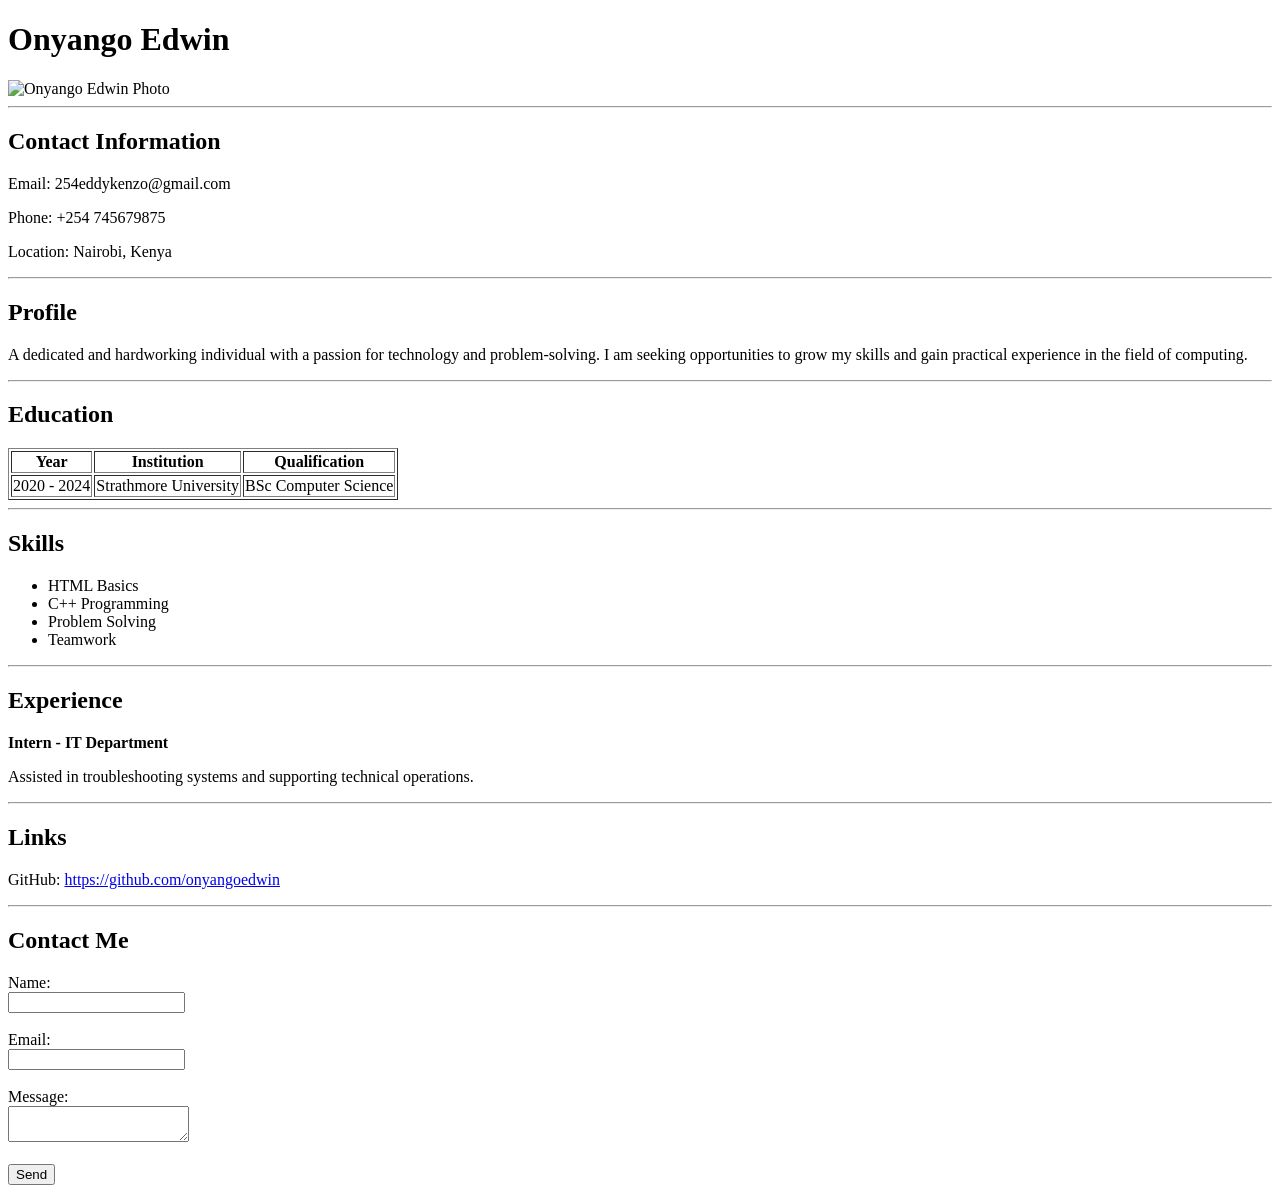
==== Cv.html @ b557a6bf "lab 1.2 CV" ====
<!DOCTYPE html>
<html lang="en">
<head>
    <meta charset="UTF-8">
    <title>Onyango Edwin - CV</title>
</head>
<body>

    <!-- Header Section -->
    <h1>Onyango Edwin</h1>

    <!-- Profile Image (Male) -->
    <img src="https://photos.app.goo.gl/4HDJf3YZWRt7NyGZA" alt="Onyango Edwin Photo" width="150">

    <hr>

    <!-- Contact Information -->
    <h2>Contact Information</h2>
    <p>Email: 254eddykenzo@gmail.com</p>
    <p>Phone: +254 745679875</p>
    <p>Location: Nairobi, Kenya</p>

    <hr>

    <!-- Profile -->
    <h2>Profile</h2>
    <p>
        A dedicated and hardworking individual with a passion for technology and problem-solving.
        I am seeking opportunities to grow my skills and gain practical experience in the field of computing.
    </p>

    <hr>

    <!-- Education -->
    <h2>Education</h2>
    <table border="1">
        <tr>
            <th>Year</th>
            <th>Institution</th>
            <th>Qualification</th>
        </tr>
        <tr>
            <td>2020 - 2024</td>
            <td>Strathmore University</td>
            <td>BSc Computer Science</td>
        </tr>
    </table>

    <hr>

    <!-- Skills -->
    <h2>Skills</h2>
    <ul>
        <li>HTML Basics</li>
        <li>C++ Programming</li>
        <li>Problem Solving</li>
        <li>Teamwork</li>
    </ul>

    <hr>

    <!-- Experience -->
    <h2>Experience</h2>
    <p><strong>Intern - IT Department</strong></p>
    <p>Assisted in troubleshooting systems and supporting technical operations.</p>

    <hr>

    <!-- Links -->
    <h2>Links</h2>
    <p>
        GitHub: <a href="#">https://github.com/onyangoedwin</a>
    </p>

    <hr>

    <!-- Simple Form (Bonus) -->
    <h2>Contact Me</h2>
    <form>
        Name: <br>
        <input type="text" name="name"><br><br>

        Email: <br>
        <input type="email" name="email"><br><br>

        Message: <br>
        <textarea name="message"></textarea><br><br>

        <input type="submit" value="Send">
    </form>

</body>
</html>
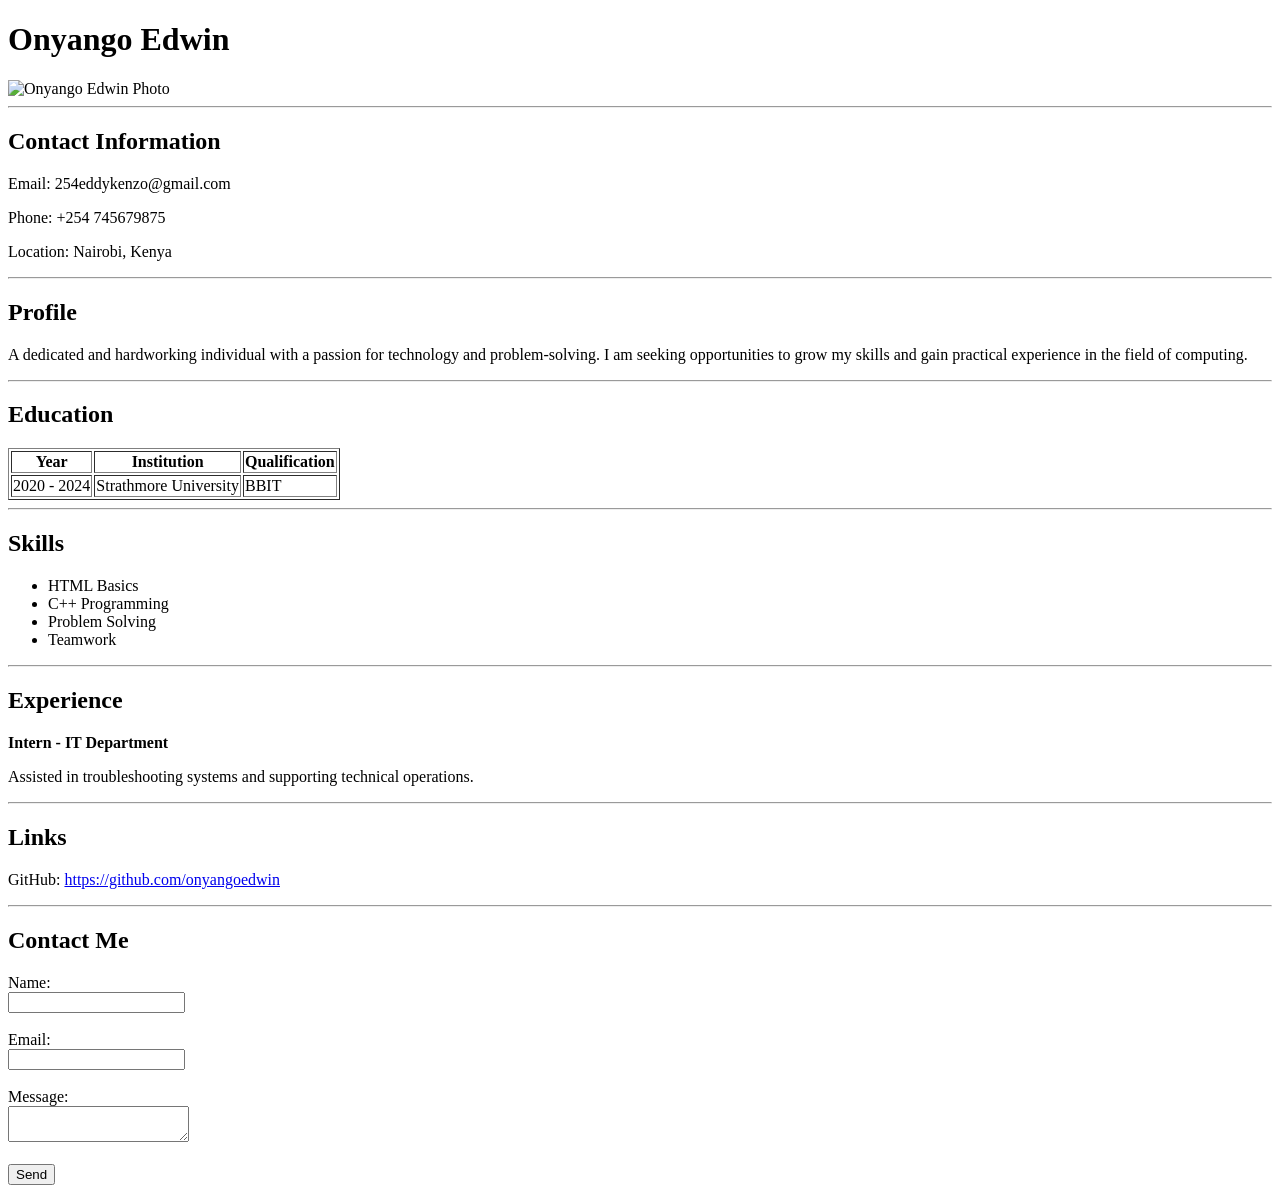
==== commit 54d31183: "Lab 1.3_CV" ====
--- a/Cv.html
+++ b/Cv.html
@@ -42,7 +42,7 @@
         <tr>
             <td>2020 - 2024</td>
             <td>Strathmore University</td>
-            <td>BSc Computer Science</td>
+            <td>BBIT</td>
         </tr>
     </table>
 
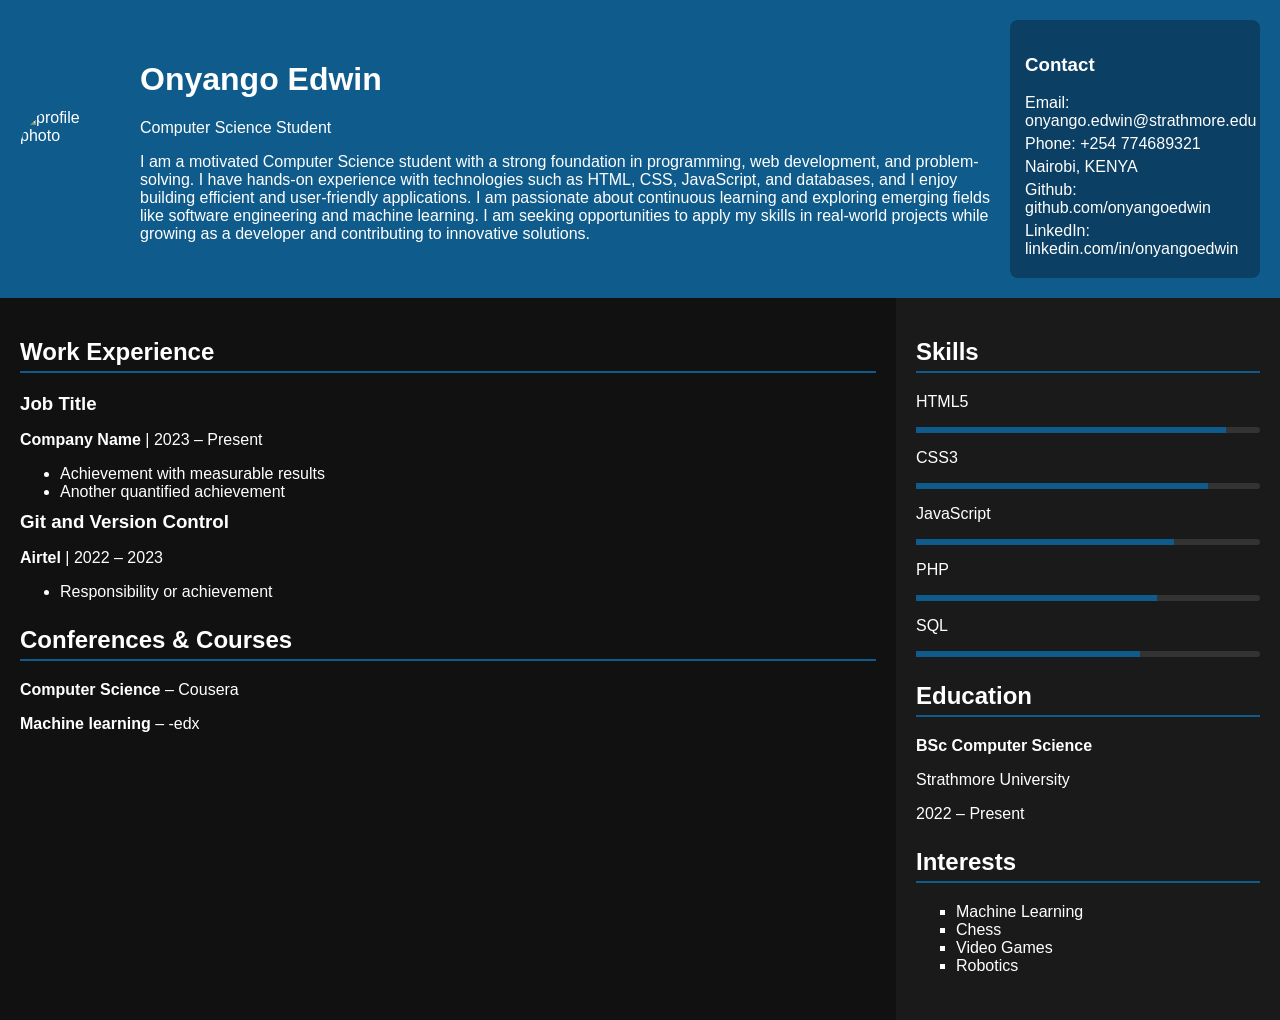
==== commit 2817b6be: "lab 1.5 forms101" ====
--- a/Cv.html
+++ b/Cv.html
@@ -1,93 +1,203 @@
 <!DOCTYPE html>
 <html lang="en">
 <head>
-    <meta charset="UTF-8">
-    <title>Onyango Edwin - CV</title>
+<meta charset="UTF-8">
+<meta name="viewport" content="width=device-width, initial-scale=1.0">
+<title>CV - Onyango Edwin</title>
+
+<style>
+body {
+    margin: 0;
+    font-family: Arial, sans-serif;
+    background: #111;
+    color: #fff;
+}
+
+/* HEADER */
+.header {
+    background: #0f5c8c;
+    padding: 20px;
+    display: grid;
+    grid-template-columns: 100px 1fr 250px;
+    gap: 20px;
+    align-items: center;
+}
+
+.header img {
+    width: 80px;
+    height: 80px;
+    border-radius: 50%;
+    object-fit: cover;
+}
+
+.contact {
+    background: #0b3f63;
+    padding: 15px;
+    border-radius: 8px;
+}
+
+.contact p {
+    margin: 5px 0;
+}
+
+/* MAIN LAYOUT */
+.container {
+    display: grid;
+    grid-template-columns: 70% 30%;
+}
+
+
+.left {
+    padding: 20px;
+}
+
+.section {
+    margin-bottom: 25px;
+}
+
+.section h2 {
+    border-bottom: 2px solid #0f5c8c;
+    padding-bottom: 5px;
+}
+
+.job {
+    margin-top: 10px;
+}
+
+.job h3 {
+    margin: 5px 0;
+}
+
+ul {
+    margin: 5px 0;
+}
+
+
+.right {
+    background: #1a1a1a;
+    padding: 20px;
+}
+
+.skill-bar {
+    background: #333;
+    height: 6px;
+    border-radius: 4px;
+    margin-bottom: 10px;
+}
+
+.skill-fill {
+    background: #0f5c8c;
+    height: 100%;
+}
+
+/* INTERESTS */
+.interests li {
+    list-style: square;
+}
+</style>
+
 </head>
+
 <body>
 
-    <!-- Header Section -->
-    <h1>Onyango Edwin</h1>
-
-    <!-- Profile Image (Male) -->
-    <img src="https://photos.app.goo.gl/4HDJf3YZWRt7NyGZA" alt="Onyango Edwin Photo" width="150">
-
-    <hr>
-
-    <!-- Contact Information -->
-    <h2>Contact Information</h2>
-    <p>Email: 254eddykenzo@gmail.com</p>
-    <p>Phone: +254 745679875</p>
-    <p>Location: Nairobi, Kenya</p>
-
-    <hr>
-
-    <!-- Profile -->
-    <h2>Profile</h2>
-    <p>
-        A dedicated and hardworking individual with a passion for technology and problem-solving.
-        I am seeking opportunities to grow my skills and gain practical experience in the field of computing.
-    </p>
-
-    <hr>
-
-    <!-- Education -->
-    <h2>Education</h2>
-    <table border="1">
-        <tr>
-            <th>Year</th>
-            <th>Institution</th>
-            <th>Qualification</th>
-        </tr>
-        <tr>
-            <td>2020 - 2024</td>
-            <td>Strathmore University</td>
-            <td>BBIT</td>
-        </tr>
-    </table>
-
-    <hr>
-
-    <!-- Skills -->
-    <h2>Skills</h2>
-    <ul>
-        <li>HTML Basics</li>
-        <li>C++ Programming</li>
-        <li>Problem Solving</li>
-        <li>Teamwork</li>
-    </ul>
-
-    <hr>
-
-    <!-- Experience -->
-    <h2>Experience</h2>
-    <p><strong>Intern - IT Department</strong></p>
-    <p>Assisted in troubleshooting systems and supporting technical operations.</p>
-
-    <hr>
-
-    <!-- Links -->
-    <h2>Links</h2>
-    <p>
-        GitHub: <a href="#">https://github.com/onyangoedwin</a>
-    </p>
-
-    <hr>
-
-    <!-- Simple Form (Bonus) -->
-    <h2>Contact Me</h2>
-    <form>
-        Name: <br>
-        <input type="text" name="name"><br><br>
-
-        Email: <br>
-        <input type="email" name="email"><br><br>
-
-        Message: <br>
-        <textarea name="message"></textarea><br><br>
-
-        <input type="submit" value="Send">
-    </form>
+<!-- HEADER -->
+<div class="header">
+    <img src="https://photos.app.goo.gl/4HDJf3YZWRt7NyGZA" alt="profile photo" 
+     style="width:80px; height:80px;  border-radius: 50%;">
+
+    <div>
+        <h1>Onyango Edwin</h1>
+        <p>Computer Science Student</p>
+        <p>I am a motivated Computer Science student with a strong foundation in programming, web development, and problem-solving. I have hands-on experience with technologies such as HTML, CSS, JavaScript, and databases, and I enjoy building efficient and user-friendly applications. I am passionate about continuous learning and exploring emerging fields like software engineering and machine learning. I am seeking opportunities to apply my skills in real-world projects while growing as a developer and contributing to innovative solutions.</p>
+    </div>
+
+    <div class="contact">
+        <h3>Contact</h3>
+        <p>Email: onyango.edwin@strathmore.edu</p>
+        <p>Phone: +254 774689321</p>
+        <p>Nairobi, KENYA</p>
+        <p>Github: github.com/onyangoedwin</p>
+        <p>LinkedIn: linkedin.com/in/onyangoedwin</p>
+    </div>
+</div>
+
+<!-- MAIN CONTENT -->
+<div class="container">
+
+    <!-- LEFT -->
+    <div class="left">
+
+        <div class="section">
+            <h2>Work Experience</h2>
+
+            <div class="job">
+                <h3>Job Title</h3>
+                <p><b>Company Name</b> | 2023 – Present</p>
+                <ul>
+                    <li>Achievement with measurable results</li>
+                    <li>Another quantified achievement</li>
+                </ul>
+            </div>
+
+            <div class="job">
+                <h3>Git and Version Control</h3>
+                <p><b>Airtel</b> | 2022 – 2023</p>
+                <ul>
+                    <li>Responsibility or achievement</li>
+                </ul>
+            </div>
+        </div>
+
+        <div class="section">
+            <h2>Conferences & Courses</h2>
+            <p><b>Computer Science</b> – Cousera</p>
+            <p><b>Machine learning</b> – -edx</p>
+        </div>
+
+    </div>
+
+    <!-- RIGHT -->
+    <div class="right">
+
+        <div class="section">
+            <h2>Skills</h2>
+
+            <p>HTML5</p>
+            <div class="skill-bar"><div class="skill-fill" style="width:90%"></div></div>
+
+            <p>CSS3</p>
+            <div class="skill-bar"><div class="skill-fill" style="width:85%"></div></div>
+
+            <p>JavaScript</p>
+            <div class="skill-bar"><div class="skill-fill" style="width:75%"></div></div>
+
+            <p>PHP</p>
+            <div class="skill-bar"><div class="skill-fill" style="width:70%"></div></div>
+
+            <p>SQL</p>
+            <div class="skill-bar"><div class="skill-fill" style="width:65%"></div></div>
+        </div>
+
+        <div class="section">
+            <h2>Education</h2>
+            <p><b>BSc Computer Science</b></p>
+            <p>Strathmore University</p>
+            <p>2022 – Present</p>
+        </div>
+
+        <div class="section">
+            <h2>Interests</h2>
+            <ul class="interests">
+                <li>Machine Learning</li>
+                <li>Chess</li>
+                <li>Video Games</li>
+                <li>Robotics</li>
+            </ul>
+        </div>
+
+    </div>
+
+</div>
 
 </body>
 </html>
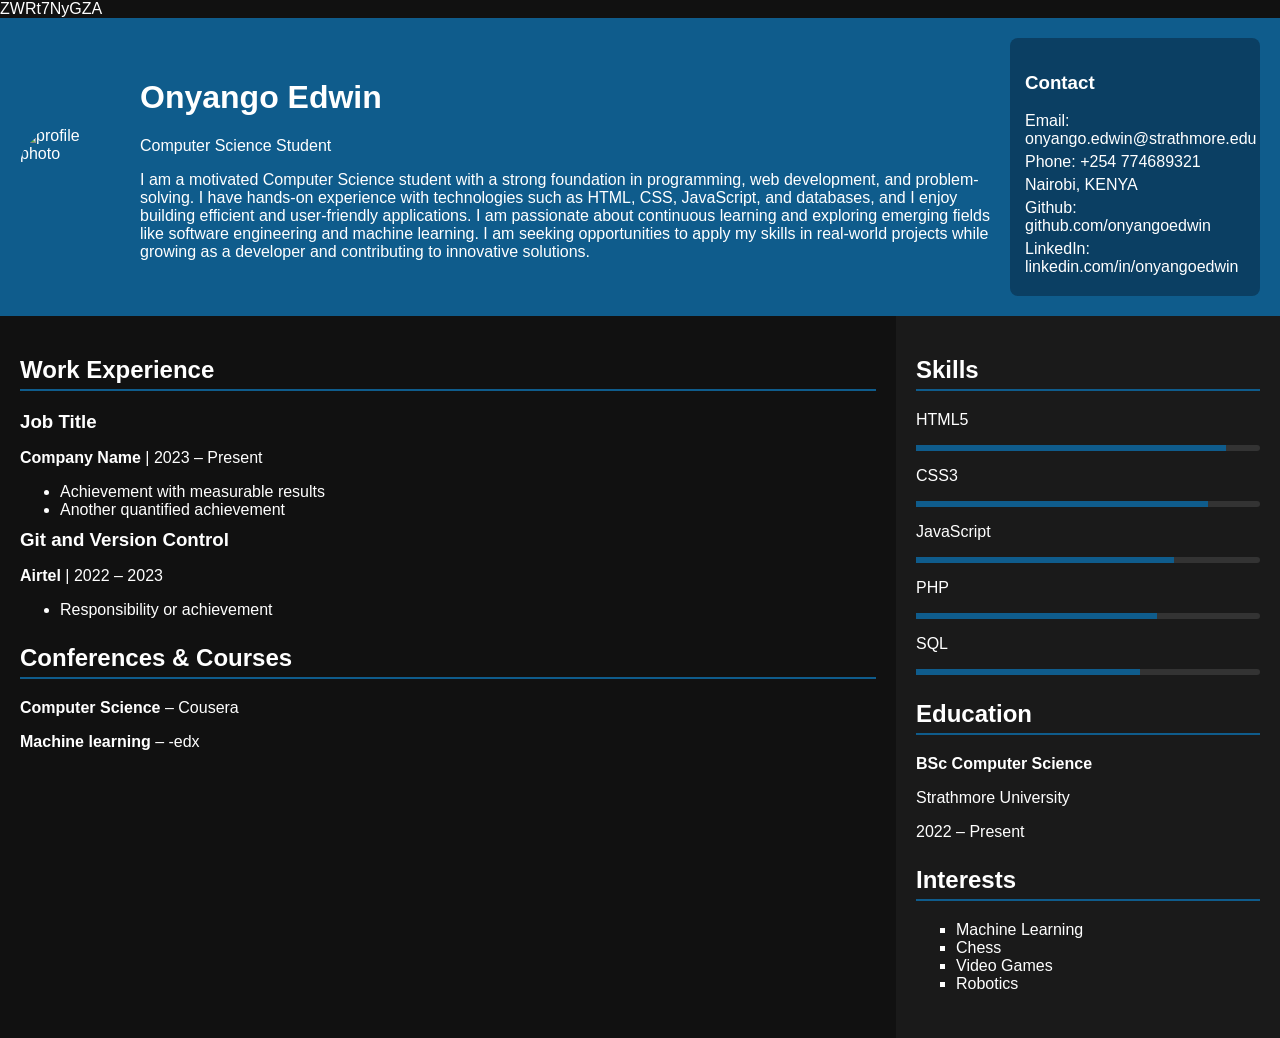
==== commit 786f9c22: "lab 1.3 cv details" ====
--- a/Cv.html
+++ b/Cv.html
@@ -100,9 +100,9 @@
 
 <body>
 
-<!-- HEADER -->
+<!-- HEADER -->ZWRt7NyGZA
 <div class="header">
-    <img src="https://photos.app.goo.gl/4HDJf3YZWRt7NyGZA" alt="profile photo" 
+    <img src="c:\Users\254ed\AppData\Local\Packages\5319275A.WhatsAppDesktop_cv1g1gvanyjgm\LocalState\sessions\5DF2F34A31F74FE17E1054621024F641DA01BD2E\transfers\2026-17\WhatsApp Image 2026-04-26 at 19.10.43.jpeg" alt="profile photo" 
      style="width:80px; height:80px;  border-radius: 50%;">
 
     <div>
@@ -120,6 +120,7 @@
         <p>LinkedIn: linkedin.com/in/onyangoedwin</p>
     </div>
 </div>
+
 
 <!-- MAIN CONTENT -->
 <div class="container">
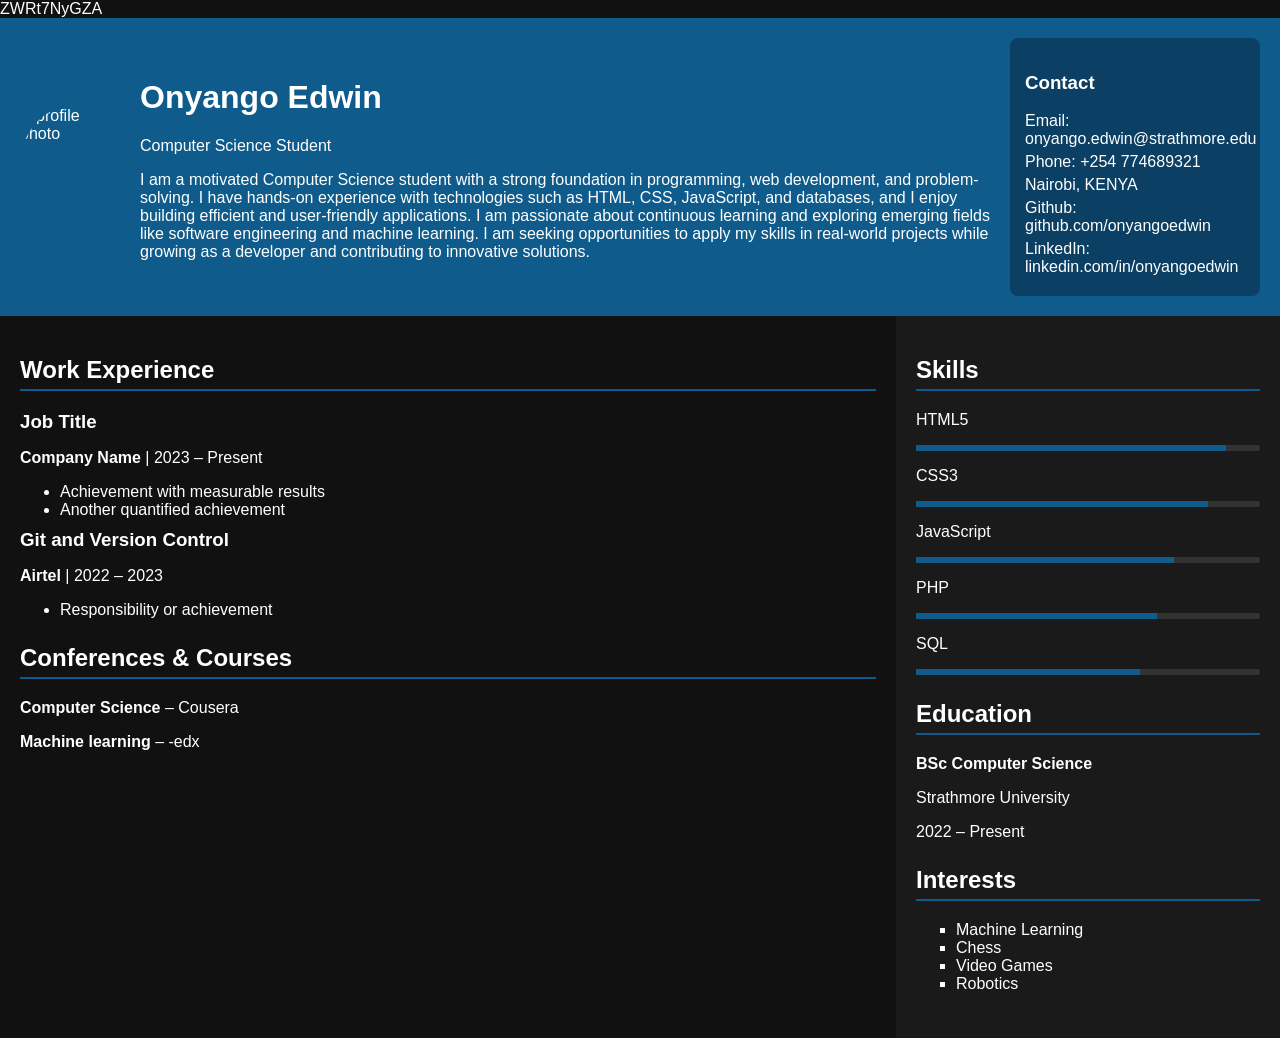
==== commit c921ae8b: "lab 1.6 style.css" ====
--- a/Cv.html
+++ b/Cv.html
@@ -103,7 +103,7 @@
 <!-- HEADER -->ZWRt7NyGZA
 <div class="header">
     <img src="c:\Users\254ed\AppData\Local\Packages\5319275A.WhatsAppDesktop_cv1g1gvanyjgm\LocalState\sessions\5DF2F34A31F74FE17E1054621024F641DA01BD2E\transfers\2026-17\WhatsApp Image 2026-04-26 at 19.10.43.jpeg" alt="profile photo" 
-     style="width:80px; height:80px;  border-radius: 50%;">
+     style="width:100px; height:120px;  border-radius: 80%;">
 
     <div>
         <h1>Onyango Edwin</h1>
